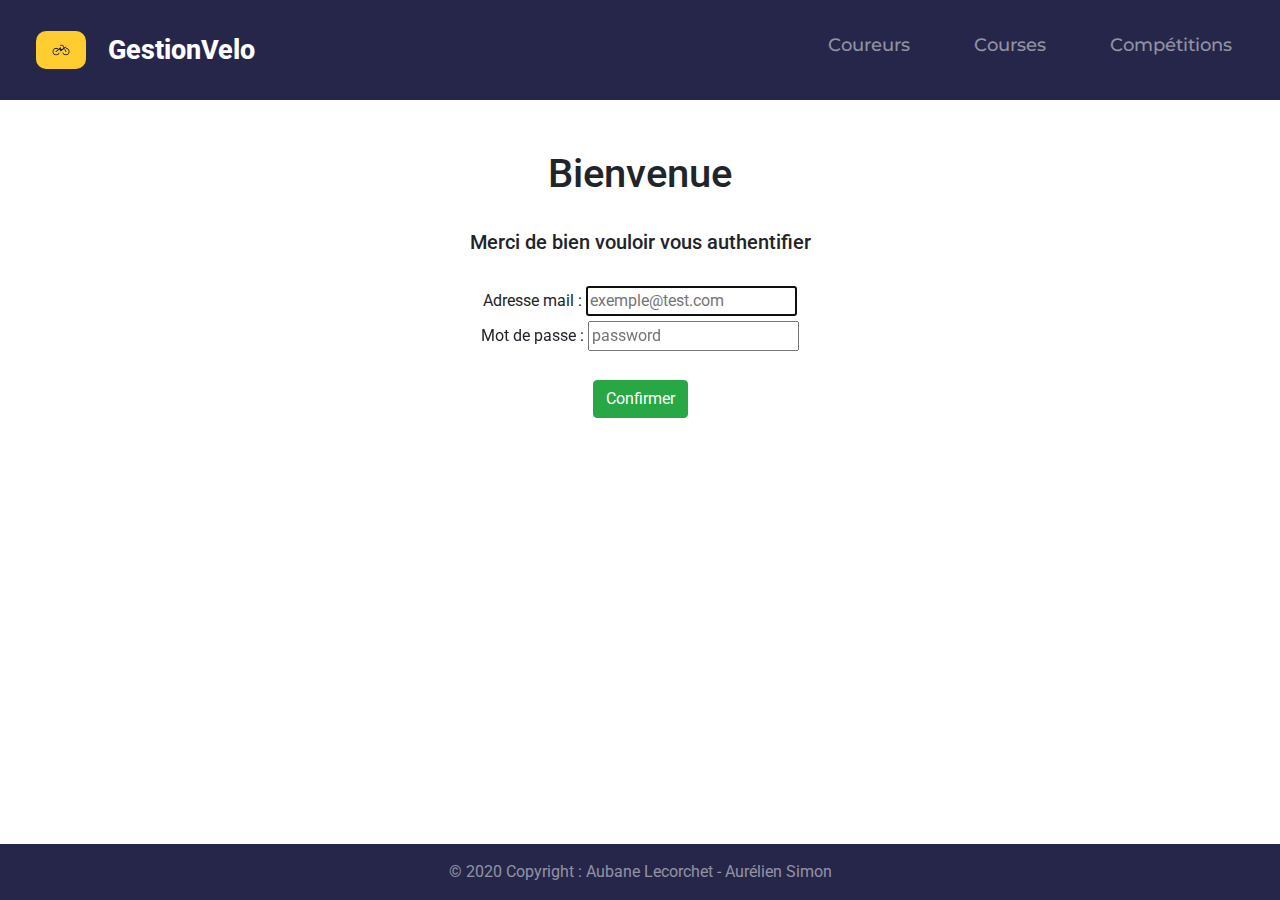
==== front/index.html @ 465cb384 "update session" ====
<!DOCTYPE html>
<html>
    <head>
        <meta charset="utf-8">
        <meta name="author" content="Aurélien SIMON - Aubane LECORCHET">

        <!-- FONTS -->
        <link href="https://fonts.googleapis.com/css2?family=Roboto:wght@300;400;500;700;900&display=swap" rel="stylesheet"> 
        <link href="https://fonts.googleapis.com/css2?family=Montserrat:wght@300;400;500;700;900&display=swap" rel="stylesheet"> 

        <!-- Bootstrap / JQuery -->
        <link rel="stylesheet" href="https://maxcdn.bootstrapcdn.com/bootstrap/4.0.0/css/bootstrap.min.css" 
              integrity="sha384-Gn5384xqQ1aoWXA+058RXPxPg6fy4IWvTNh0E263XmFcJlSAwiGgFAW/dAiS6JXm" crossorigin="anonymous">
        <script src="https://ajax.googleapis.com/ajax/libs/jquery/3.5.1/jquery.min.js"></script>
        <script src="https://cdnjs.cloudflare.com/ajax/libs/popper.js/1.12.9/umd/popper.min.js" 
                integrity="sha384-ApNbgh9B+Y1QKtv3Rn7W3mgPxhU9K/ScQsAP7hUibX39j7fakFPskvXusvfa0b4Q" crossorigin="anonymous"></script>
        <script src="https://maxcdn.bootstrapcdn.com/bootstrap/4.0.0/js/bootstrap.min.js" 
                integrity="sha384-JZR6Spejh4U02d8jOt6vLEHfe/JQGiRRSQQxSfFWpi1MquVdAyjUar5+76PVCmYl" crossorigin="anonymous"></script>

        <!-- CSS -->
        <link rel="stylesheet" href="css/color.css">
        <link rel="stylesheet" href="css/navbar.css">
        <link rel="stylesheet" href="css/index.css">
        <link rel="stylesheet" href="css/footer.css">

        <title>Gestion club de vélo</title>

        <script src="js/ajax.js" defer></script>
        <script src="js/index.js" defer></script>

    </head>

    <body>
        <header>
            <nav class="navbar navbar-expand-lg navbar-dark bg-dark">
                <img class="logo" src="img/logo.jpg">
                <a class="navbar-brand" href="index.html">GestionVelo</a>
                <button class="navbar-toggler" type="button" data-toggle="collapse" data-target="#navbarNav" aria-controls="navbarNav" aria-expanded="false" aria-label="Toggle navigation">
                    <span class="navbar-toggler-icon"></span>
                </button>
                <div class="collapse navbar-collapse" id="navbarNav">
                    <ul class="navbar-nav ml-auto">
                    <li class="nav-item">
                        <a class="nav-link" href="coureur.html">Coureurs</a>
                    </li>
                    <li class="nav-item">
                        <a class="nav-link" href="course.html">Courses</a>
                    </li>
                    <li class="nav-item">
                        <a class="nav-link" href="#">Compétitions</a>
                    </li>
                    </ul>
                </div>
            </nav>
        </header>
        
        <main>
            <h1>Bienvenue</h1>
            <br>
            <section id="authentification">
                <h5>Merci de bien vouloir vous authentifier</h5>
                <br>
                <form>
                    <label>Adresse mail :</label>
                    <input type="email" id="user_mail" placeholder="exemple@test.com" autofocus required>
                    <br>
                    <label>Mot de passe :</label>
                    <input type="password" id="user_pwd" placeholder="password" autofocus required>
                    <br><br>
                    <button type="button" id="login" class="btn btn-success">Confirmer</button>
                </form>
            </section>
            <section id="authentifie"></section>
        </main>
    
        <footer class="page-footer font-small">
            <div class="footer-copyright text-center py-3">© 2020 Copyright :
            <a href="https://github.com/aureliensimon/gestion-club-velo">Aubane Lecorchet - Aurélien Simon</a>
            </div>
        </footer>
    </body>
</html>
---- front/css/color.css ----
:root {
    --black: #17191A !important;
    --blue: #477AB7 !important;
    --white: #E5E4E8 !important;
    --light-grey: #E4E4E4 !important;
}
---- front/css/navbar.css ----
.navbar {
    height: 100px !important;
    background-color: rgb(38, 38, 74) !important;
}
.navbar-brand {
    font-size: 3vmin;
    font-weight: 800;
    margin-left: 2rem !important;
}
.navbar-brand span {
    color: var(--blue) !important;
}
.nav-link {
    padding-right: 2rem !important;
    padding-left: 2rem !important;
}
.nav-item {
    height: 100px;
    line-height: 75px;
    font-family: 'Montserrat', sans-serif;
    font-size: 2vmin;
    font-weight: 500;
}
.active {
    border-bottom: 4px solid var(--blue);
}
.ml-auto .dropdown-menu {
    left: auto !important;
    right: 0px;
}

.logo {
    margin-left: 20px;
    margin-right: -10px;
    border-radius: 10px;
    max-width: 50px;
}
---- front/css/index.css ----
body {
    min-height: 100vh;
    display: flex;
    flex-direction: column;
}

body > main {
    flex: 1;
    margin-top: 50px;
    text-align: center;
}
---- front/css/footer.css ----
footer {
    margin-top: 50px;
    background-color: rgb(38, 38, 74) !important;
}

footer div {
    color: rgba(255,255,255,.5) !important;
}

footer div a {
    color: rgba(255,255,255,.5) !important;
}
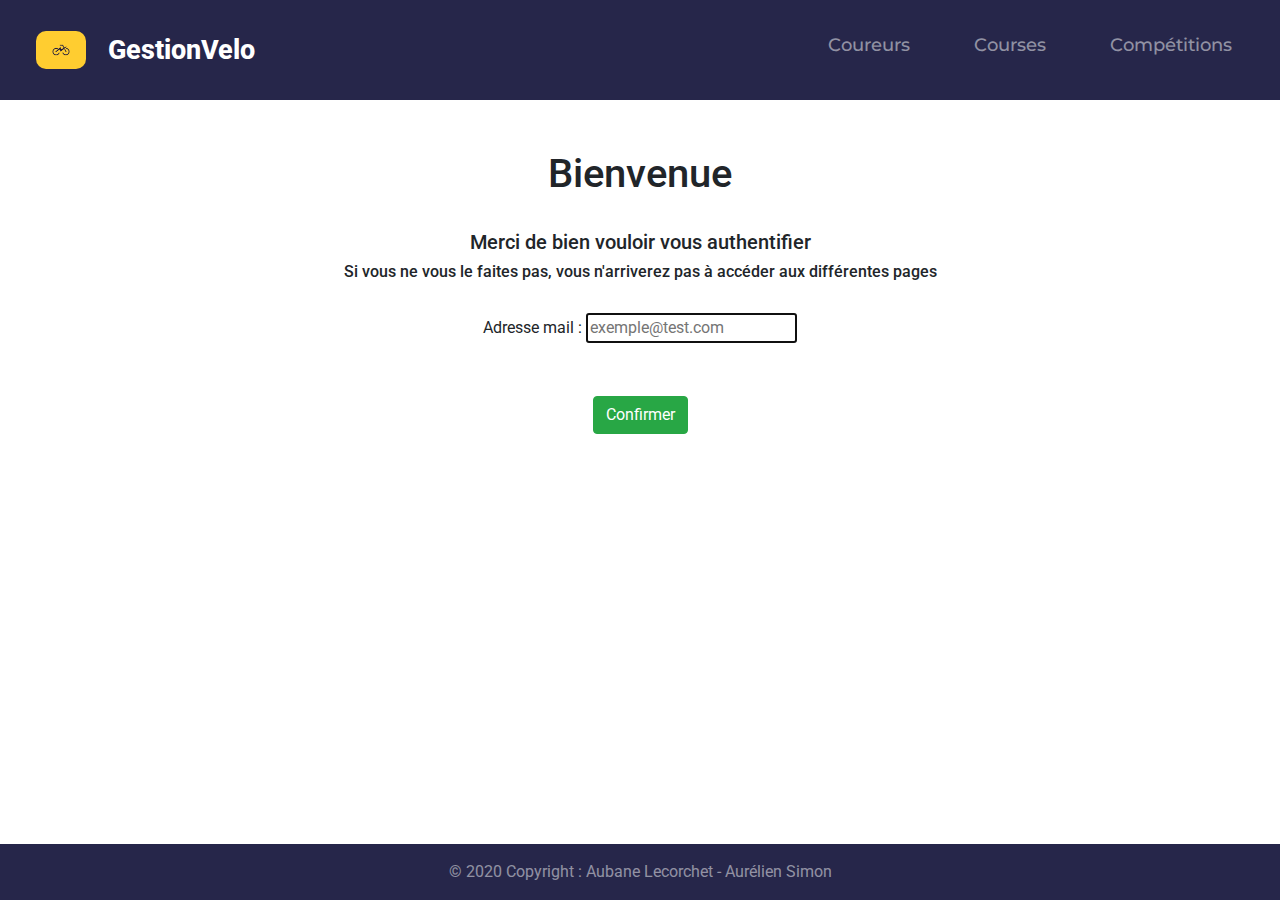
==== commit cf3da883: "Update index.html" ====
--- a/front/index.html
+++ b/front/index.html
@@ -47,7 +47,7 @@
                         <a class="nav-link" href="course.html">Courses</a>
                     </li>
                     <li class="nav-item">
-                        <a class="nav-link" href="#">Compétitions</a>
+                        <a class="nav-link" href="competition.html">Compétitions</a>
                     </li>
                     </ul>
                 </div>
@@ -59,13 +59,12 @@
             <br>
             <section id="authentification">
                 <h5>Merci de bien vouloir vous authentifier</h5>
+                <h6>Si vous ne vous le faites pas, vous n'arriverez pas à accéder aux différentes pages</h6>
                 <br>
                 <form>
                     <label>Adresse mail :</label>
                     <input type="email" id="user_mail" placeholder="exemple@test.com" autofocus required>
                     <br>
-                    <label>Mot de passe :</label>
-                    <input type="password" id="user_pwd" placeholder="password" autofocus required>
                     <br><br>
                     <button type="button" id="login" class="btn btn-success">Confirmer</button>
                 </form>
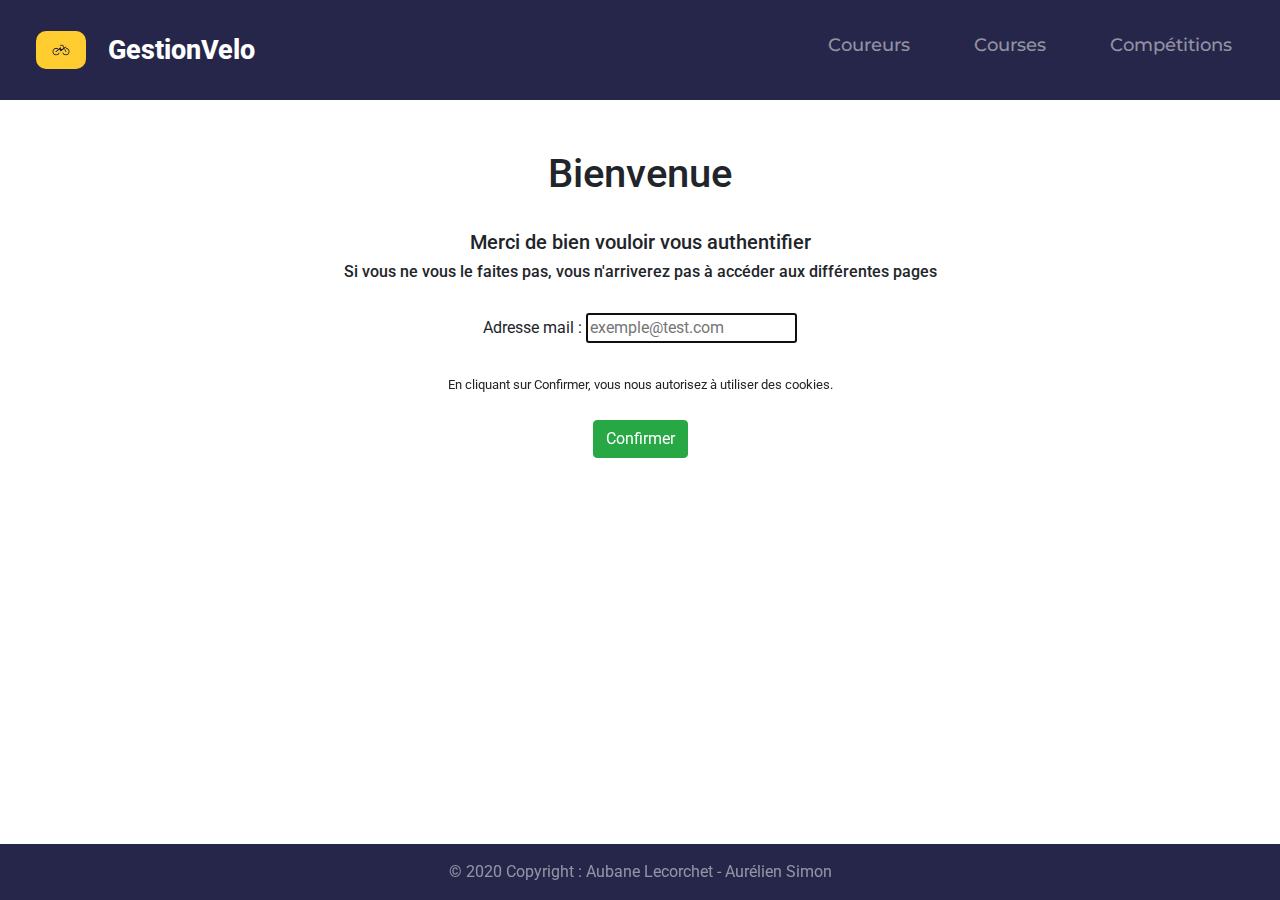
==== commit 803f2b9b: "update prévention cookie" ====
--- a/front/index.html
+++ b/front/index.html
@@ -65,6 +65,8 @@
                     <label>Adresse mail :</label>
                     <input type="email" id="user_mail" placeholder="exemple@test.com" autofocus required>
                     <br>
+                    <br>
+                    <small>En cliquant sur Confirmer, vous nous autorisez à utiliser des cookies.</small>
                     <br><br>
                     <button type="button" id="login" class="btn btn-success">Confirmer</button>
                 </form>
--- a/front/css/index.css
+++ b/front/css/index.css
@@ -8,4 +8,10 @@
     flex: 1;
     margin-top: 50px;
     text-align: center;
+}
+
+.cookie {
+    margin-left: 20px;
+    border-radius: 5px;
+    max-width: 100px;
 }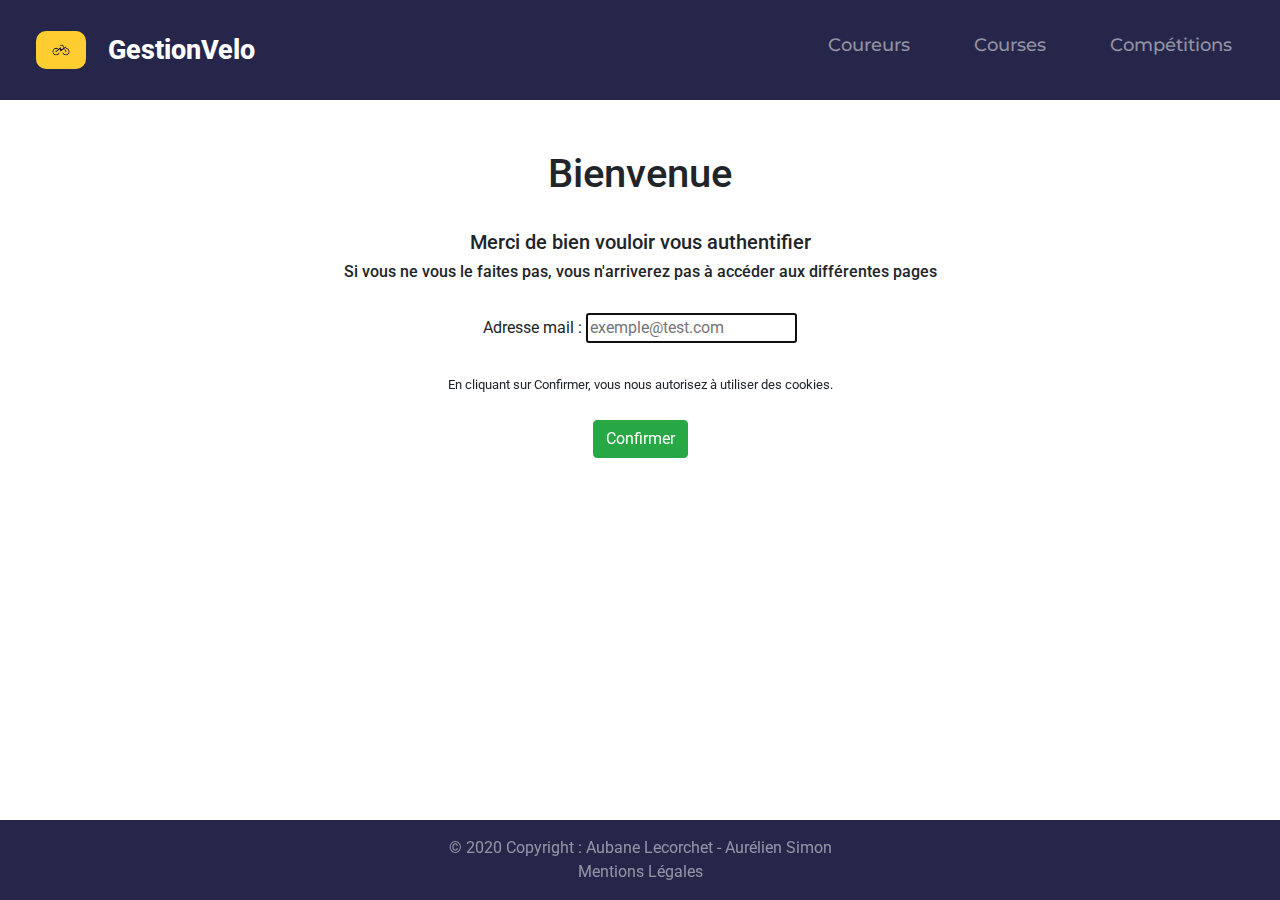
==== commit ea23d88e: "update page mention légales" ====
--- a/front/index.html
+++ b/front/index.html
@@ -77,6 +77,8 @@
         <footer class="page-footer font-small">
             <div class="footer-copyright text-center py-3">© 2020 Copyright :
             <a href="https://github.com/aureliensimon/gestion-club-velo">Aubane Lecorchet - Aurélien Simon</a>
+            <br>
+            <a href="Mentions_Legales.html">Mentions Légales</a>
             </div>
         </footer>
     </body>
